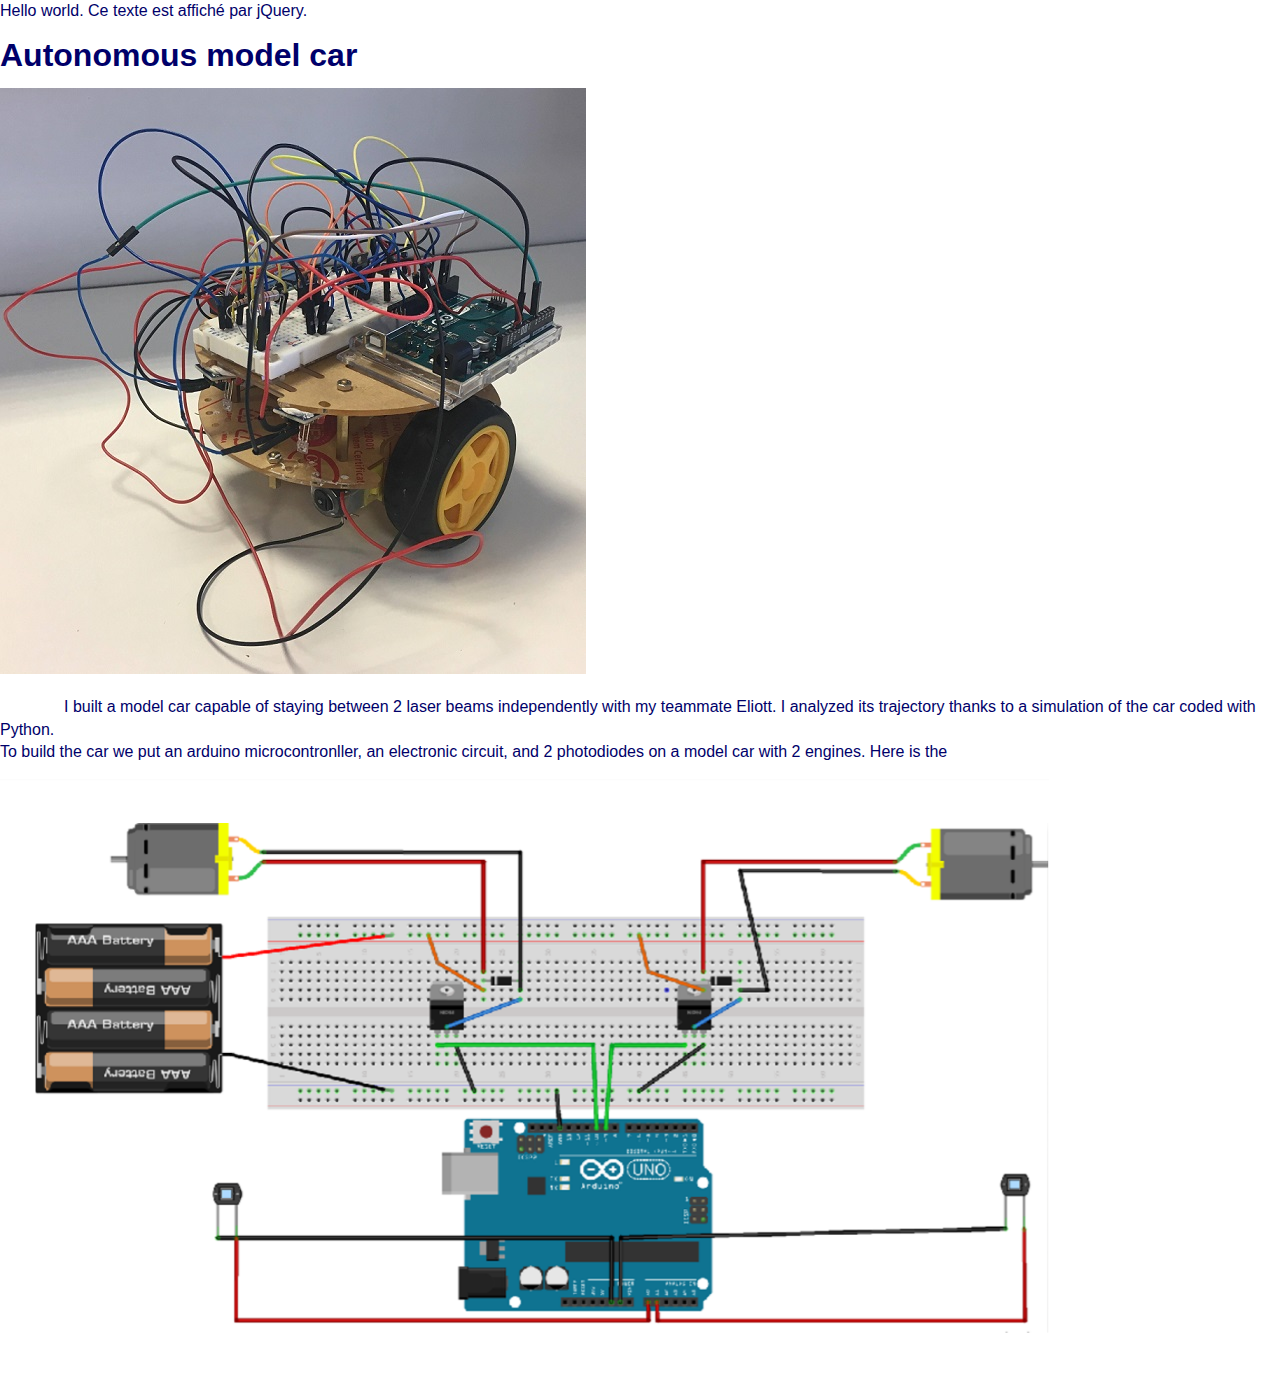
==== car.html @ 7d7a6bba "add jquery" ====
<!DOCTYPE html>

<html lang="en">
<head>
	<meta charset="utf-8"/>
	<link rel="stylesheet" type="text/css" href="julienmastrangelo.css">
	<title>Julien Mastrangelo - Autonomous car</title>
</head>

<body>
    <span id="texteJQ"> test</span>
    <h1>Autonomous model car</h1>
    <img src="img/car.jpg"/>
    <p>
        I built a model car capable of staying between 2 laser beams independently with my teammate Eliott. I analyzed its trajectory thanks to a simulation of the car coded with Python.<br/>
        To build the car we put an arduino microcontronller, an electronic circuit, and 2 photodiodes on a model car with 2 engines. Here is the 
    </p>
    <img src="img/circuit.PNG"/>
    <p></p>

    <script src="jquery-3.5.1.js"></script>
    <script src="julienmastrangelo.js"></script>
</body>
</html>
---- julienmastrangelo.css ----
/* style sheet for julienmastrangelo.html */

/* variables declaration */
:root{
	--main-color: rgb(0,0,106);
	--snd-color: rgb(220,220,220);
}


/*! Generated by Font Squirrel (https://www.fontsquirrel.com) on May 1, 2020 */
@font-face {
    font-family: 'louis_george_cafebold_italic';
    src: url('louis_george_caf/louis_george_cafe_bold_italic-webfont.woff2') format('woff2'),
         url('louis_george_caf/louis_george_cafe_bold_italic-webfont.woff') format('woff');
    font-weight: normal;
    font-style: normal;
}
@font-face {
    font-family: 'louis_george_cafebold';
    src: url('louis_george_caf/louis_george_cafe_bold-webfont.woff2') format('woff2'),
         url('louis_george_caf/louis_george_cafe_bold-webfont.woff') format('woff');
    font-weight: normal;
    font-style: normal;
}
@font-face {
    font-family: 'louis_george_cafeitalic';
    src: url('louis_george_caf/louis_george_cafe_italic-webfont.woff2') format('woff2'),
         url('louis_george_caf/louis_george_cafe_italic-webfont.woff') format('woff');
    font-weight: normal;
    font-style: normal;
}
@font-face {
    font-family: 'louis_george_cafe_lightitalic';
    src: url('louis_george_caf/louis_george_cafe_light_italic-webfont.woff2') format('woff2'),
         url('louis_george_caf/louis_george_cafe_light_italic-webfont.woff') format('woff');
    font-weight: normal;
    font-style: normal;
}
@font-face {
    font-family: 'louis_george_cafe_lightRg';
    src: url('louis_george_caf/louis_george_cafe_light-webfont.woff2') format('woff2'),
         url('louis_george_caf/louis_george_cafe_light-webfont.woff') format('woff');
    font-weight: normal;
    font-style: normal;

}
@font-face {
    font-family: 'louis_george_caferegular';
    src: url('louis_george_caf/louis_george_cafe-webfont.woff2') format('woff2'),
         url('louis_george_caf/louis_george_cafe-webfont.woff') format('woff');
    font-weight: normal;
    font-style: normal;
}

/* Main elements */
html {
  scroll-behavior: smooth;
}

body{
	background-color: white;
	color: var(--main-color);
	font-family: 'louis_george_caferegular', calibri, sans-serif;
	line-height: 1.4em;
	min-width: 920px;
	margin: auto;
}

p{text-indent: 5%;}
strong{font-weight: bold;}
a{
	text-decoration: none;
	color: var(--main-color);	
}
a:hover{color: var(--snd-color);}
button, #submit{
	outline: none;
	height: 30px;
	text-align: center;
	width: 110px;
	border-radius: 30px;
	background: white;
	border: 1px solid var(--main-color);
	color: var(--main-color);
	font-weight: bold;
	margin: 0 50px 30px 50px;
	transition: all 0.3s ease;
}
button:hover, #submit:hover{
		color: white;
		background: var(--main-color);
		border-color: white;
}
button:active, #submit:active{
	border-color: var(--snd-color);
}

header{
	background: white;
	display: flex;
	justify-content: space-around;
	align-items: center;
	height: 100px;
	position: fixed;
	z-index: 4;
	top: 0px;
	right: 0;
	left: 0;
	width:100%;
	box-shadow: 0px 1px 3px var(--snd-color);
}
header h1{
	flex: 1;
	margin: 20px;
}
header nav{flex: 2;}
header ul{
	list-style-type: none;
	display: flex;
	justify-content: space-around;
	/*margin-right: 15px;*/
}
header ul li{margin-left: 10px;}
header ul li a:hover{color: var(--snd-color);}

section{
	display: flex;
	flex-direction: column;
	padding-left: 10%;
	padding-right: 10%;
	padding-top: 100px;
	/*padding-bottom: 50px;*/
}
section h2{
	text-align: center;
	padding-bottom: 40px;
	padding-top: 40px;
	margin: 40px;
	right: 0;
	left: 0;
	border-top: 2px solid var(--snd-color);
	border-bottom: 1px solid var(--snd-color);
}

.link{
	width: 15px;
	height: auto;
	padding: 3px;
}
.more {display: none;}

/* Details */

/* Overview */
#block1{
	background: center no-repeat url('img/emse.jpeg');
	padding-bottom: 0px;
	display: flex;
}
.presentation{
	width: 50%;
	display: flex;
	align-items: center;
	flex-wrap: wrap;
	justify-content: center;
	align-content: flex-start;
	margin: 50px 0px 50px 50px;
	background-color: white;
}
#profile_picture{
	width: 230px;
	height: 230px;
	padding: 5px;
	border: 1px solid var(--snd-color);
	border-radius: 100%;
	margin: 25px 19px 0px 19px;
	transform: scale(1);
    transition: transform 400ms;
	/*&:hover {
        transform: scale(1.15);
    }*/
}
#profile_picture:hover{
	transform: scale(1.13);
	border: 2px solid var(--snd-color);
}
.presentation h3{text-align: center;}
.presentation ul{
	width: 100%;
	display: flex;
	justify-content: space-around;
	align-items: center;
	background: var(--main-color);
	padding: 5px;
}
.presentation ul li{
	list-style: none;
}
.presentation .icon{
	width: 30px;
	height: auto;	
}
#brief {padding-top: 0px;}
#brief p{
	width: 60%;
	margin: auto;
	line-height: 1.5em;
	text-align: center;
}

/* Timelines (education & experience) */
.history-timeline-container{
	width:70%;
	margin:auto;
	display:block;
	position:relative;
}
.history-timeline-container ul.timeline{
    margin:20px 0;
    padding:0;
    display:inline-flex;
    flex-direction: column;
}
.history-timeline-container ul.timeline li{
    list-style: none;
    margin: auto;
    margin-left: 200px;
    min-height: 50px;
    border-left: 1px solid var(--snd-color);
    padding: 0 0 50px 30px;
    position: relative;
    text-align: left;
    padding: 0;
}
.history-timeline-container ul.timeline li::before{
    position: absolute;
    left: -3px;
    top: 25px;
    content: " ";
    border-radius: 500%;
    background: var(--main-color);
    height: 6px;
    width: 6px;
}

ul.timeline li .left{
	position: absolute;
	width:150px;
	left: -200px;
	text-align: right;
	font-size: 0.8em;
	line-height: 1em;
}
ul.timeline li .left .date{
	font-size: 1.4em;
}


ul.timeline li .right{
	position: relative;
	z-index: 2;
	padding: 0 0 20px 30px;
	width: 100%;
}
.right:after {
	content:"";
  	position: absolute;
	z-index: 1;
	top: 0;
  	left: 0;
  	bottom: 0;
  	right: 0;
}
#mines .right:hover:after{
	opacity: 0.2;
	background: url(img/minesste.png) no-repeat;
	background-size: contain;
	background-position: center;
	z-index: -1;
}
#NPS .right:hover:after{
	opacity: 0.2;
	background: url(img/NPS_Diesel.jpg) no-repeat;
	background-size: contain;
	background-position: center;
	z-index: -1;
}
#CNRS .right:hover:after{
	opacity: 0.2;
	background: url(img/cnrs.png) no-repeat;
	background-size: contain;
	background-position: center;
	z-index: -1;
}

/* skills */
#skills ul{
	width: 100%;
	display: flex;
	flex-wrap: wrap;
	justify-content: space-around;
	padding: 10px;
}
#skills ul li{
	list-style: none;
	margin: auto;
	position: relative;
	display: flex;
	flex-direction: column;
	align-items: center;
}
#skills ul li .icon{
	height: 80px;
	padding: 50px;
	z-index: 3;
}
#skills ul li:hover .icon{opacity: 0.1;}
#skills ul li p{
	position: absolute;
	top: 55px;
	text-align: center;
	color: black;
	opacity: 0;
	z-index: 2;
}
#skills ul li:hover p{opacity: 1;}

/*projects*/
#projects{
	background: var(--main-color);
	color: white;
}
#projects a{
	color: var(--snd-color);
}
#projects a:hover{
	color: white;
}
.project{
	display: flex;
	/*flex-wrap: wrap;*/
	justify-content: space-between;
	border-top: 1px solid var(--snd-color);
}

.project h3{
	flex: 1;
	text-align: right;
	margin-right: 50px;
}
.project p{
	flex: 3;
	align-items: center;
	text-align: justify;
	margin: 10px;
}
#entrep_logo{
	width: 250px;
	height: auto;
}
#img_warehouse{
	border-radius: 10px;
}

/*hobbies*/
#hobbies .content{
	display: flex;
	flex-direction: row;
	justify-content: space-around;
}
#hobbies article{
	width: 27%;
	text-align: justify;
}


#contact .content{ /* .content identique avec #hobbies */
	display: flex;
	flex-direction: row;
	justify-content: space-around;
}
#contact form{
	width: 50%;
	display: flex;
	flex-direction: column;
	align-items: center;
	padding: 0px 20px 50px 0;
}
#contact .input{
	height: 40px;
	width: 100%;
	margin: 5px;
	border-radius: 5px;
}
#contact textarea{
	min-height: 120px;
	height: 50%;
	width: 100%;
	margin: 10px;
	border-radius: 5px;
}
#submit{
	margin-top: 10px;
}
#contact .presentation{
	margin: 0;
}
#contact #profile_picture{
	width: 150px;
	height: 150px;
}
#contact .presentation h2{margin: 0;}

footer{
	background-color: var(--main-color);
	padding: 1%;
	color: white;
}
footer a{
	color: white;
	text-decoration: none;
}
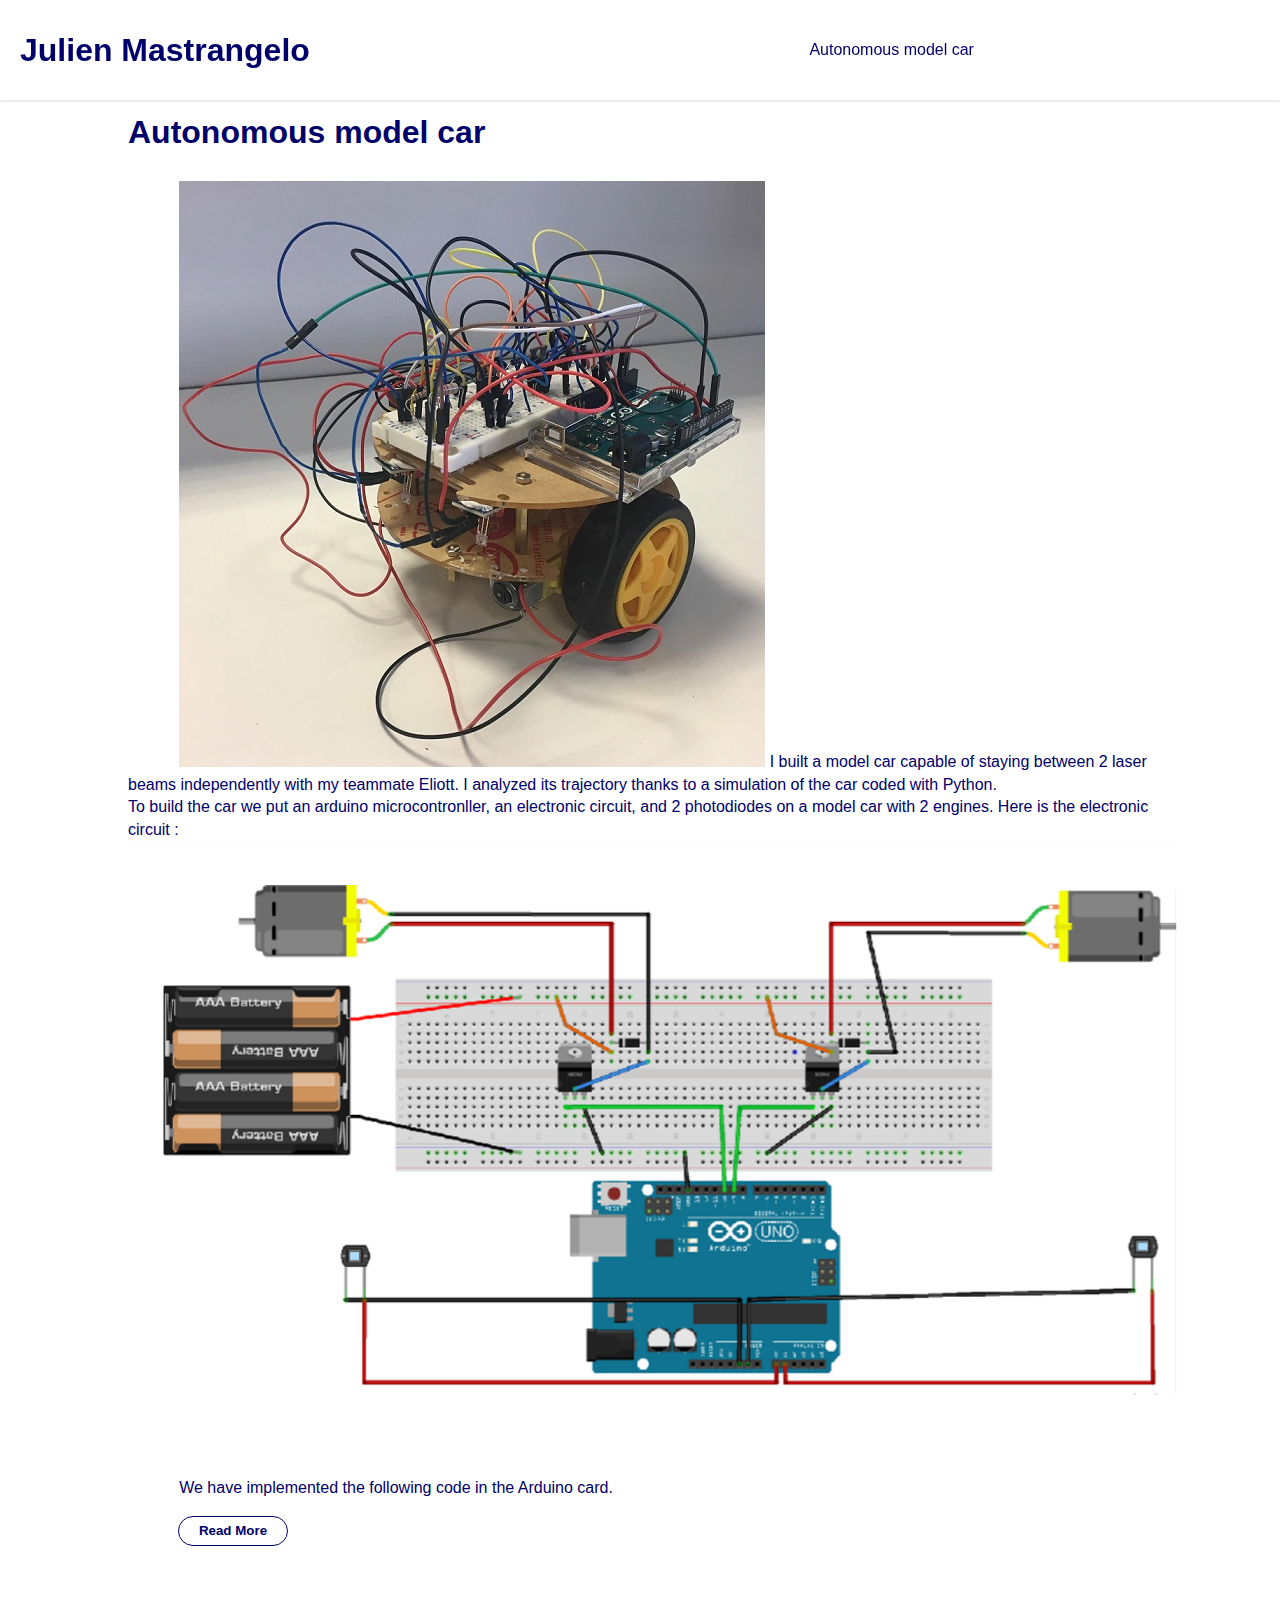
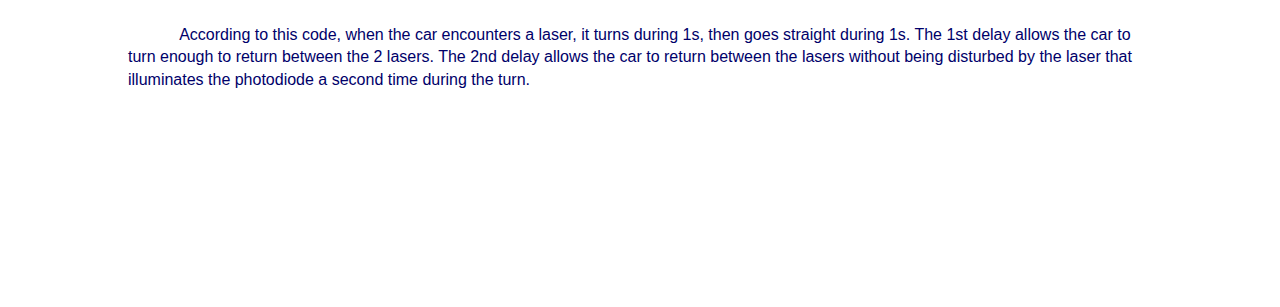
==== commit fde84615: "fluid read more; dev car.html" ====
--- a/car.html
+++ b/car.html
@@ -7,16 +7,116 @@
 	<title>Julien Mastrangelo - Autonomous car</title>
 </head>
 
-<body>
-    <span id="texteJQ"> test</span>
-    <h1>Autonomous model car</h1>
-    <img src="img/car.jpg"/>
-    <p>
-        I built a model car capable of staying between 2 laser beams independently with my teammate Eliott. I analyzed its trajectory thanks to a simulation of the car coded with Python.<br/>
-        To build the car we put an arduino microcontronller, an electronic circuit, and 2 photodiodes on a model car with 2 engines. Here is the 
-    </p>
-    <img src="img/circuit.PNG"/>
-    <p></p>
+<body id="car">
+    <header>
+        <h1><a href="julienmastrangelo.php">Julien Mastrangelo</a></h1>
+        <nav>
+			<ul>
+				<li><a href="#car_presentation">Autonomous model car</a></li>
+			</ul>
+		</nav>
+    </header>
+        
+    <section id="car_presentation">
+        <h1>Autonomous model car</h1>
+        <p>
+            <img src="img/car.jpg"/>
+            I built a model car capable of staying between 2 laser beams independently with my teammate Eliott. 
+            I analyzed its trajectory thanks to a simulation of the car coded with Python.<br/>
+            To build the car we put an arduino microcontronller, an electronic circuit, and 2 photodiodes on a model car with 2 engines. 
+            Here is the electronic circuit :
+            <img id="circuit" src="img/circuit.PNG"/>
+        </p>
+        
+        <p>
+            We have implemented the following code in the Arduino card.
+            <pre class="more"><code class="ino">
+                int v ;
+                int ecart ;
+                int pinMoteur = 10;
+                int pinMoteur2 = 9;
+                int delai1;
+                int delai2;
+                bool bouton;
+                int vg;
+                int vd;
+                
+                void setup() {
+                    Serial.begin(9600);
+                    ecart = 50;
+                    v = 130;
+                    vg = v;
+                    vd = v;
+                    delai1 = 1000; // la voiture tourne pendant delai1 ms
+                    delai2 = 1000; // Quand la voiture a fini de tourner, elle a delai2 ms pour retourner entre les lasers
+                    bouton = false; // false : la voiture est arrêtée; true : la voiture est en marche
+                }
+                
+                void loop() {
+                    Serial.print("Photodiode gauche : ");
+                    Serial.print(analogRead(A0)); //lecture du CAN A0 connecté à la patte - de la photodiode
+                    Serial.print("Photodiode droite : ");
+                    Serial.print(analogRead(A1)); //lecture du CAN A1 connecté à la patte - de la photodiode
+                    Serial.print("bouton :");
+                    Serial.print(bouton);
+                    Serial.print(analogRead(A2));
+                    
+                    if (analogRead(A2) >= 1000)
+                    {
+                        bouton = not(bouton);
+                        delay(500);
+                    }
+                    
+                    if (bouton)
+                    {
+                        analogWrite(pinMoteur, vg);
+                        analogWrite(pinMoteur2, vd);
+                    }
+                    else
+                    {
+                        analogWrite(pinMoteur, 0);
+                        analogWrite(pinMoteur2, 0);
+                    }
+                    
+                    if (analogRead(A0) >= 300)
+                    {
+                        digitalWrite(13, HIGH);
+                        digitalWrite(12, LOW);
+                        analogWrite(pinMoteur, vg - ecart);
+                        analogWrite(pinMoteur2, vd + ecart);
+                        delay(delai1);
+                        analogWrite(pinMoteur, vg);
+                        analogWrite(pinMoteur2, vd);
+                        delay(delai2);
+                    }
+                    
+                    if (analogRead(A1) >= 300)
+                    {
+                        digitalWrite(12, HIGH);
+                        digitalWrite(13, LOW);
+                        analogWrite(pinMoteur, vg + ecart);
+                        analogWrite(pinMoteur2, vd - ecart);
+                        delay(delai1);
+                        analogWrite(pinMoteur, vg);
+                        analogWrite(pinMoteur2, vd);
+                        delay(delai2);
+                    }
+                }
+            </code></pre>
+            <button class="btn">Read More</button>
+        </p>
+        <p>
+            According to this code, when the car encounters a laser, it turns during 1s, then goes straight during 1s. 
+            The 1st delay allows the car to turn enough to return between the 2 lasers. 
+            The 2nd delay allows the car to return between the lasers without being disturbed by the laser that illuminates the photodiode a second time during the turn.
+        </p>
+    </section>
+    <section id="simulation">
+
+    </section>
+    <section id="conclusion">
+        
+    </section>
 
     <script src="jquery-3.5.1.js"></script>
     <script src="julienmastrangelo.js"></script>
